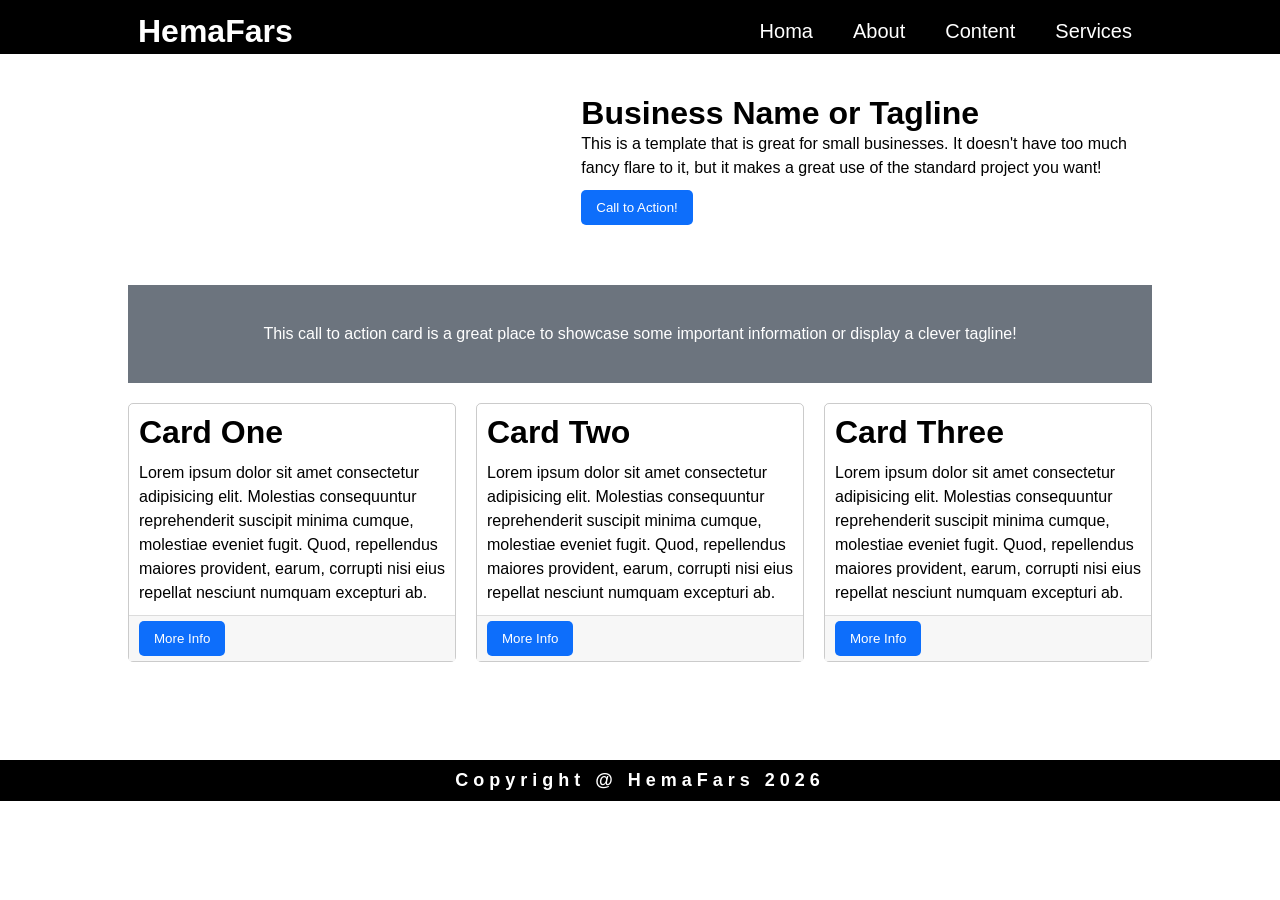
==== index.html @ df16587c "انشاء التطبيق" ====
<!DOCTYPE html>
<html lang="en">

<head>
  <meta charset="UTF-8">
  <meta name="viewport" content="width=device-width, initial-scale=1.0">
  <title>HemaFars</title>
  <style>
    * {
      margin: 0;
      padding: 0;
      box-sizing: border-box;
      font-family: sans-serif
    }

    header {
      display: flex;
      background-color: black;
      color: white;
      position: fixed;
      width: 100%;
      top: 0;


    }

    @keyframes bounceAnimation {

      0%,
      50% {
        bottom: 0;
        ;
      }

      100% {
        bottom: 94%;
      }
    }

    header {
      animation-name: bounceAnimation;
      animation-duration: 2s;
      animation-timing-function: ease;
      animation-direction: normal;
      animation-fill-mode: both;
    }

    header .container {
      display: flex;
      align-items: center;
      width: 100%;
      justify-content: space-between;
      margin: 10px;
      width: 80%;
      margin: auto;
    }

    header h1 {
      margin: 0 10px;
    }

    ul {
      display: flex;
    }

    ul li {
      padding: 10px;
      margin: 10px;
      list-style-type: none;
      margin-right: 10px;
    }

    ul li a {
      font-size: 20px;
      text-decoration: none;
      color: white;
    }

    main {
      width: 80%;
      margin: 65px auto;
      min-height: 70vh;
      top: 400px;
    }

    .About .container {
      display: flex;
      align-items: center;
      width: 100%;
      justify-content: space-between;
      padding: 10px;
      margin: 10px;
    }

    .About .container img {
      width: 80%;
    }

    .About .container .card {
      /* background-color: gray; */
      /* box-shadow: 0 0 10px black; */
      padding: 10px;
      margin: 10px;
    }

    .About .container .card h1 {}

    .About .container .card p {
      line-height: 1.5;
    }

    .About .container .card button {
      padding: 10px 15px;
      margin: 10px 0;
      border-radius: 5px;
      border: none;
      background-color: #0d6efb;
      color: white;
    }

    .Content {
      display: flex;
      background-color: #6c747e;
      margin: 20px 0;
    }

    .Content .text {
      padding: 30px;
      color: white;
      text-align: center;
      margin: 10px;
      width: 100%;
    }

    .Services {
      display: flex;
      gap: 20px;
      margin: 20px 0;
      justify-content: center;
      align-items: stretch;
    }

    .Services .card {
      border: 1px solid rgba(0, 0, 0, 0.205);
      border-radius: 5px;
    }

    .Services .card h1 {
      margin: 10px;
    }

    .Services .card p {
      margin: 10px;
      line-height: 1.5;
    }

    .anderbut {
      background-color: #f7f7f7;
      border-top: 1px solid rgba(0, 0, 0, 0.11);
    }

    .Services .card button {
      padding: 10px 15px;
      margin: 5px 10px;
      border-radius: 5px;
      border: none;
      background-color: #0d6efb;
      color: white;
    }

    footer {
      background-color: black;
      color: white;
      padding: 10px;
      text-align: center;
      font-size: large;
      font-weight: bold;
      letter-spacing: 5px;
    }
  </style>
</head>

<body>

  <header>
    <div class="container">
      <h1>HemaFars</h1>
      <ul>
        <li><a href="">Homa</a></li>
        <li><a href="">About</a></li>
        <li><a href="">Content</a></li>
        <li><a href="">Services</a></li>
      </ul>
    </div>
  </header>

  <main>
    <div class="About" id="About">
      <div class="container">
        <img src="https://placehold.co/900x400" alt="">
        <div class="card">
          <h1>Business Name or Tagline</h1>
          <p>This is a template that is great for small businesses. It doesn't have
            too much fancy flare to it, but it makes a great use of the standard
            project you want!</p>
          <button>
            Call to Action!
          </button>
        </div>
      </div>
    </div>
    <div class="Content" id="Content">
      <div class="text">
        <p>This call to action card is a great place to showcase some important information or display a clever tagline!
        </p>
      </div>
    </div>
    <div class="Services" id="Services">
      <div class="card">
        <h1>Card One</h1>
        <p>Lorem ipsum dolor sit amet consectetur adipisicing elit. Molestias consequuntur reprehenderit suscipit minima
          cumque, molestiae eveniet fugit. Quod, repellendus maiores provident, earum, corrupti nisi eius repellat
          nesciunt numquam excepturi ab.</p>


        <div class="anderbut">
          <button>
            More Info
          </button>
        </div>
      </div>
      <div class="card">
        <h1>Card Two</h1>
        <p>Lorem ipsum dolor sit amet consectetur adipisicing elit. Molestias consequuntur reprehenderit suscipit minima
          cumque, molestiae eveniet fugit. Quod, repellendus maiores provident, earum, corrupti nisi eius repellat
          nesciunt numquam excepturi ab.</p>


        <div class="anderbut">
          <button>
            More Info
          </button>
        </div>
      </div>
      <div class="card">
        <h1>Card Three</h1>
        <p>Lorem ipsum dolor sit amet consectetur adipisicing elit. Molestias consequuntur reprehenderit suscipit minima
          cumque, molestiae eveniet fugit. Quod, repellendus maiores provident, earum, corrupti nisi eius repellat
          nesciunt numquam excepturi ab.</p>


        <div class="anderbut">
          <button>
            More Info
          </button>
        </div>

      </div>
    </div>

  </main>
  <footer>
    Copyright @ HemaFars 2026
  </footer>

</body>

</html>
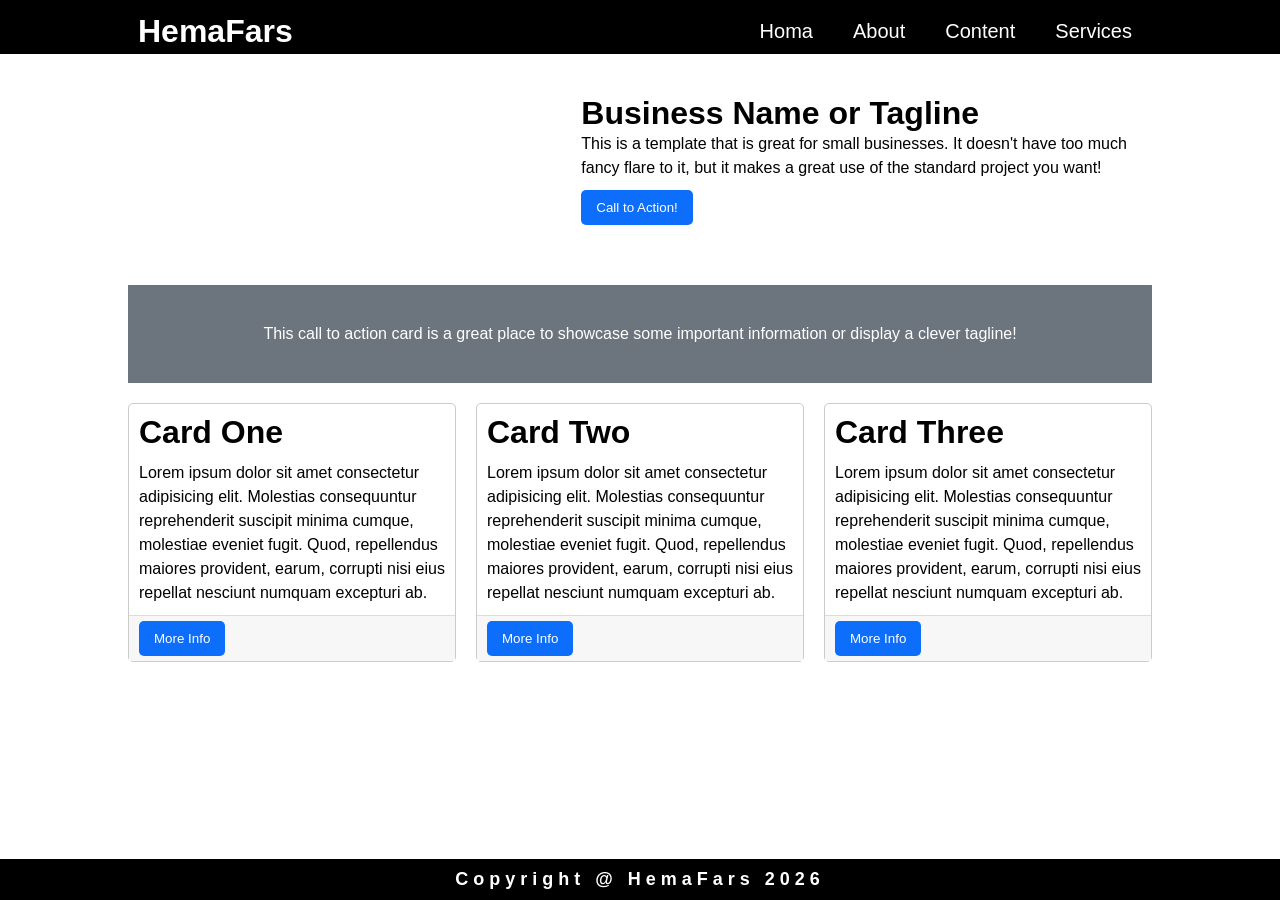
==== commit f7ea0540: "update" ====
--- a/index.html
+++ b/index.html
@@ -5,179 +5,7 @@
   <meta charset="UTF-8">
   <meta name="viewport" content="width=device-width, initial-scale=1.0">
   <title>HemaFars</title>
-  <style>
-    * {
-      margin: 0;
-      padding: 0;
-      box-sizing: border-box;
-      font-family: sans-serif
-    }
-
-    header {
-      display: flex;
-      background-color: black;
-      color: white;
-      position: fixed;
-      width: 100%;
-      top: 0;
-
-
-    }
-
-    @keyframes bounceAnimation {
-
-      0%,
-      50% {
-        bottom: 0;
-        ;
-      }
-
-      100% {
-        bottom: 94%;
-      }
-    }
-
-    header {
-      animation-name: bounceAnimation;
-      animation-duration: 2s;
-      animation-timing-function: ease;
-      animation-direction: normal;
-      animation-fill-mode: both;
-    }
-
-    header .container {
-      display: flex;
-      align-items: center;
-      width: 100%;
-      justify-content: space-between;
-      margin: 10px;
-      width: 80%;
-      margin: auto;
-    }
-
-    header h1 {
-      margin: 0 10px;
-    }
-
-    ul {
-      display: flex;
-    }
-
-    ul li {
-      padding: 10px;
-      margin: 10px;
-      list-style-type: none;
-      margin-right: 10px;
-    }
-
-    ul li a {
-      font-size: 20px;
-      text-decoration: none;
-      color: white;
-    }
-
-    main {
-      width: 80%;
-      margin: 65px auto;
-      min-height: 70vh;
-      top: 400px;
-    }
-
-    .About .container {
-      display: flex;
-      align-items: center;
-      width: 100%;
-      justify-content: space-between;
-      padding: 10px;
-      margin: 10px;
-    }
-
-    .About .container img {
-      width: 80%;
-    }
-
-    .About .container .card {
-      /* background-color: gray; */
-      /* box-shadow: 0 0 10px black; */
-      padding: 10px;
-      margin: 10px;
-    }
-
-    .About .container .card h1 {}
-
-    .About .container .card p {
-      line-height: 1.5;
-    }
-
-    .About .container .card button {
-      padding: 10px 15px;
-      margin: 10px 0;
-      border-radius: 5px;
-      border: none;
-      background-color: #0d6efb;
-      color: white;
-    }
-
-    .Content {
-      display: flex;
-      background-color: #6c747e;
-      margin: 20px 0;
-    }
-
-    .Content .text {
-      padding: 30px;
-      color: white;
-      text-align: center;
-      margin: 10px;
-      width: 100%;
-    }
-
-    .Services {
-      display: flex;
-      gap: 20px;
-      margin: 20px 0;
-      justify-content: center;
-      align-items: stretch;
-    }
-
-    .Services .card {
-      border: 1px solid rgba(0, 0, 0, 0.205);
-      border-radius: 5px;
-    }
-
-    .Services .card h1 {
-      margin: 10px;
-    }
-
-    .Services .card p {
-      margin: 10px;
-      line-height: 1.5;
-    }
-
-    .anderbut {
-      background-color: #f7f7f7;
-      border-top: 1px solid rgba(0, 0, 0, 0.11);
-    }
-
-    .Services .card button {
-      padding: 10px 15px;
-      margin: 5px 10px;
-      border-radius: 5px;
-      border: none;
-      background-color: #0d6efb;
-      color: white;
-    }
-
-    footer {
-      background-color: black;
-      color: white;
-      padding: 10px;
-      text-align: center;
-      font-size: large;
-      font-weight: bold;
-      letter-spacing: 5px;
-    }
-  </style>
+  <link rel="stylesheet" href="style.css">
 </head>
 
 <body>
@@ -186,10 +14,10 @@
     <div class="container">
       <h1>HemaFars</h1>
       <ul>
-        <li><a href="">Homa</a></li>
-        <li><a href="">About</a></li>
-        <li><a href="">Content</a></li>
-        <li><a href="">Services</a></li>
+        <li><a href="#Homa">Homa</a></li>
+        <li><a href="#About">About</a></li>
+        <li><a href="#Content">Content</a></li>
+        <li><a href="#Services">Services</a></li>
       </ul>
     </div>
   </header>
@@ -204,7 +32,8 @@
             too much fancy flare to it, but it makes a great use of the standard
             project you want!</p>
           <button>
-            Call to Action!
+            <a href="pages/Business.html" target="_blank">Call to Action!</a>
+
           </button>
         </div>
       </div>
@@ -225,7 +54,8 @@
 
         <div class="anderbut">
           <button>
-            More Info
+            <a href="pages/Card_One.html " target="_blank">More Info</a>
+
           </button>
         </div>
       </div>
@@ -238,7 +68,8 @@
 
         <div class="anderbut">
           <button>
-            More Info
+            <a href="pages/Card_Two.html">More Info</a>
+
           </button>
         </div>
       </div>
@@ -251,7 +82,8 @@
 
         <div class="anderbut">
           <button>
-            More Info
+            <a href="pages/Card_Three.html">More Info</a>
+
           </button>
         </div>
 
--- a/style.css
+++ b/style.css
@@ -0,0 +1,175 @@
+* {
+  margin: 0;
+  padding: 0;
+  box-sizing: border-box;
+  font-family: sans-serif;
+}
+
+a {
+  text-decoration: none;
+  color: white;
+}
+
+header {
+  display: flex;
+  background-color: black;
+  color: white;
+  position: fixed;
+  width: 100%;
+  top: 0;
+}
+
+@keyframes bounceAnimation {
+  0%,
+  50% {
+    bottom: 0;
+  }
+
+  100% {
+    bottom: 94%;
+  }
+}
+
+header {
+  animation-name: bounceAnimation;
+  animation-duration: 2s;
+  animation-timing-function: ease;
+  animation-direction: normal;
+  animation-fill-mode: both;
+}
+
+header .container {
+  display: flex;
+  align-items: center;
+  width: 100%;
+  justify-content: space-between;
+  margin: 10px;
+  width: 80%;
+  margin: auto;
+}
+
+header h1 {
+  margin: 0 10px;
+}
+
+ul {
+  display: flex;
+}
+
+ul li {
+  padding: 10px;
+  margin: 10px;
+  list-style-type: none;
+  margin-right: 10px;
+}
+
+ul li a {
+  font-size: 20px;
+  text-decoration: none;
+  color: white;
+}
+
+main {
+  width: 80%;
+  margin: 65px auto;
+  top: 400px;
+}
+
+.About .container {
+  display: flex;
+  align-items: center;
+  width: 100%;
+  justify-content: space-between;
+  padding: 10px;
+  margin: 10px;
+}
+
+.About .container img {
+  width: 80%;
+}
+
+.About .container .card {
+  /* background-color: gray; */
+  /* box-shadow: 0 0 10px black; */
+  padding: 10px;
+  margin: 10px;
+}
+
+.About .container .card h1 {
+}
+
+.About .container .card p {
+  line-height: 1.5;
+}
+
+.About .container .card button {
+  padding: 10px 15px;
+  margin: 10px 0;
+  border-radius: 5px;
+  border: none;
+  background-color: #0d6efb;
+  color: white;
+}
+
+.Content {
+  display: flex;
+  background-color: #6c747e;
+  margin: 20px 0;
+}
+
+.Content .text {
+  padding: 30px;
+  color: white;
+  text-align: center;
+  margin: 10px;
+  width: 100%;
+}
+
+.Services {
+  display: flex;
+  gap: 20px;
+  margin: 20px 0;
+  justify-content: center;
+  align-items: stretch;
+}
+
+.Services .card {
+  border: 1px solid rgba(0, 0, 0, 0.205);
+  border-radius: 5px;
+}
+
+.Services .card h1 {
+  margin: 10px;
+}
+
+.Services .card p {
+  margin: 10px;
+  line-height: 1.5;
+}
+
+.anderbut {
+  background-color: #f7f7f7;
+  border-top: 1px solid rgba(0, 0, 0, 0.11);
+}
+
+.Services .card button {
+  padding: 10px 15px;
+  margin: 5px 10px;
+  border-radius: 5px;
+  border: none;
+  background-color: #0d6efb;
+  color: white;
+}
+
+footer {
+  background-color: black;
+  color: white;
+  padding: 10px;
+  text-align: center;
+  font-size: large;
+  font-weight: bold;
+  letter-spacing: 5px;
+  position: absolute;
+  width: 100%;
+  bottom: 0;
+}
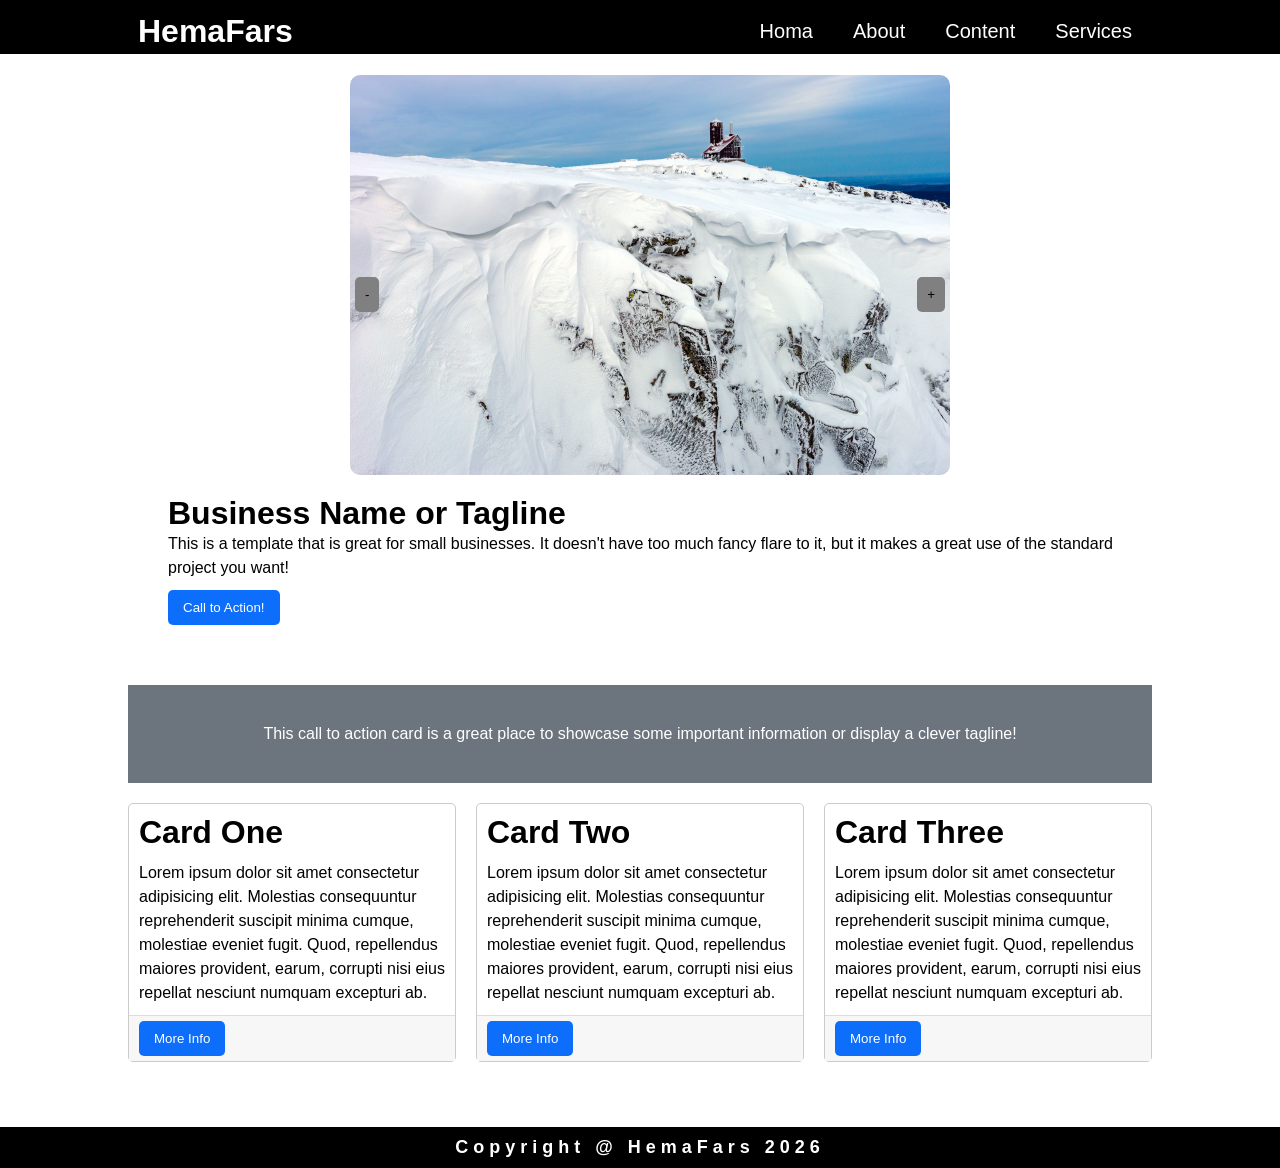
==== commit 75f637d6: "اضافة السلايد" ====
--- a/index.html
+++ b/index.html
@@ -25,7 +25,18 @@
   <main>
     <div class="About" id="About">
       <div class="container">
-        <img src="https://placehold.co/900x400" alt="">
+        <div class="slid">
+          <img class="img" src="img/1.jpg" alt="">
+          <img class="img" src="img/5.jpg" alt="">
+          <img class="img" src="img/3.jpg" alt="">
+          <img class="img" src="img/4.jpg" alt="">
+          <div class="btn">
+            <button class="next" onclick="plus(1)">+</button>
+            <button class="prev" onclick="plus(-1)">-</button>
+
+          </div>
+        </div>
+
         <div class="card">
           <h1>Business Name or Tagline</h1>
           <p>This is a template that is great for small businesses. It doesn't have
@@ -96,5 +107,26 @@
   </footer>
 
 </body>
+<script>
+  let imgNum = 1;
+  showimg()
+  function showimg() {
+    let imgs = document.getElementsByClassName("img")
+    for (let i = 0; i < imgs.length; i++) {
+      imgs[i].style.display = "none"
+    }
+    if (imgNum > imgs.length) {
+      imgNum = 1
+    }
+    if (imgNum < 1) {
+      imgNum = imgs.length
+    }
+    imgs[imgNum - 1].style.display = "block"
+  }
+  function plus(n) {
+    imgNum += n
+    showimg()
+  }
+</script>
 
 </html>
--- a/style.css
+++ b/style.css
@@ -17,6 +17,7 @@
   position: fixed;
   width: 100%;
   top: 0;
+  z-index: 100;
 }
 
 @keyframes bounceAnimation {
@@ -85,7 +86,11 @@
 }
 
 .About .container img {
-  width: 80%;
+  width: 100%;
+  max-width: 600px;
+  height: auto;
+  object-fit: cover;
+  border-radius: 10px;
 }
 
 .About .container .card {
@@ -173,3 +178,38 @@
   width: 100%;
   bottom: 0;
 }
+@media (max-width: 1300px) {
+  footer {
+    bottom: unset;
+  }
+}
+@media (max-width: 1300px) {
+  .About .container {
+    flex-direction: column;
+  }
+}
+.btn {
+  position: relative;
+}
+.next {
+  position: absolute;
+  background: gray;
+  top: -198px;
+  right: 5px;
+  padding: 10px;
+  border-radius: 5px;
+  border: none;
+  z-index: 1;
+  cursor: pointer;
+}
+.prev {
+  position: absolute;
+  background: gray;
+  top: -198px;
+  left: 5px;
+  padding: 10px;
+  border-radius: 5px;
+  border: none;
+  z-index: 1;
+  cursor: pointer;
+}
